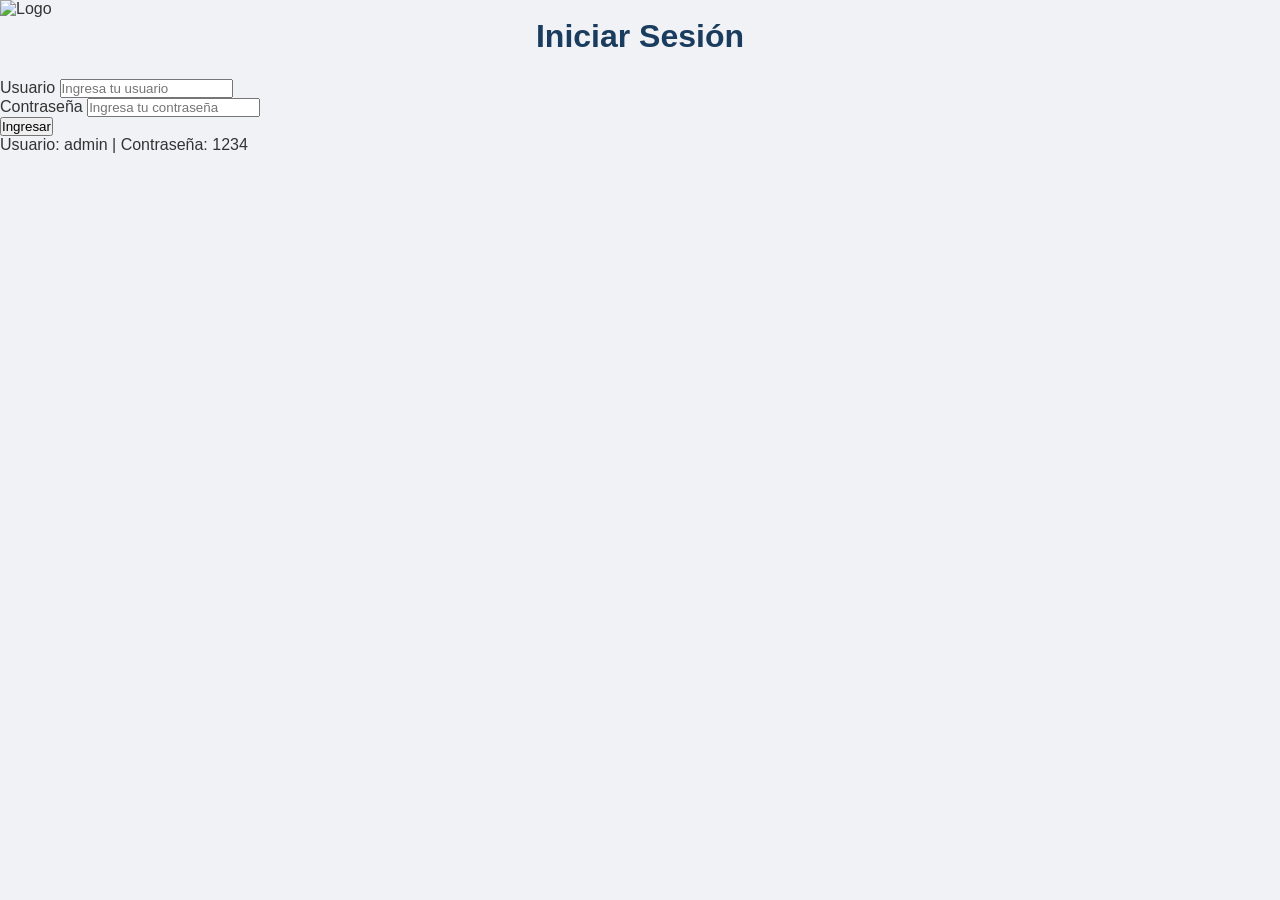
==== login.html @ 32f02a88 "Estructura inicial del proyecto" ====
<!DOCTYPE html>
<html lang="es">

<head>
    <meta charset="UTF-8">
    <meta name="viewport" content="width=device-width, initial-scale=1.0">
    <title>Turismo Aventura - Login</title>
    <link rel="stylesheet" href="css/estilos.css">
    <link rel="stylesheet" href="css/login.css">
</head>

<body class="login-page">
    <div class="login-container">
        <div class="login-box">
            <img src="img/logo.png" alt="Logo" class="login-logo">
            <h2>Iniciar Sesión</h2>
            <form id="loginForm">
                <div class="form-group">
                    <label for="username">Usuario</label>
                    <input type="text" id="username" placeholder="Ingresa tu usuario" required>
                </div>
                <div class="form-group">
                    <label for="password">Contraseña</label>
                    <input type="password" id="password" placeholder="Ingresa tu contraseña" required>
                </div>
                <button type="submit" class="btn-login">Ingresar</button>
                <div id="loginError" class="error-message"></div>
            </form>
            <p class="login-info">Usuario: admin | Contraseña: 1234</p>
        </div>
    </div>

    <script src="js/login.js"></script>
</body>

</html>
---- css/estilos.css ----
/* Estilos globales */
* {
    margin: 0;
    padding: 0;
    box-sizing: border-box;
    font-family: 'Segoe UI', Tahoma, Geneva, Verdana, sans-serif;
}

body {
    background-color: #f0f2f5;
    color: #333;
    min-height: 100vh;
    display: flex;
    flex-direction: column;
}

/* Header */
header {
    background: linear-gradient(135deg, #1a3c5e, #2d6a9f);
    color: white;
    padding: 1rem 2rem;
    display: flex;
    justify-content: space-between;
    align-items: center;
    flex-wrap: wrap;
    box-shadow: 0 2px 10px rgba(0,0,0,0.3);
}

.logo {
    display: flex;
    align-items: center;
    gap: 1rem;
}

.logo img {
    height: 50px;
    width: auto;
}

.logo h1 {
    font-size: 1.5rem;
    font-weight: 700;
    letter-spacing: 1px;
}

nav {
    display: flex;
    gap: 1.5rem;
    flex-wrap: wrap;
}

nav a {
    color: white;
    text-decoration: none;
    font-weight: 500;
    padding: 0.5rem 1rem;
    border-radius: 5px;
    transition: all 0.3s ease;
}

nav a:hover {
    background-color: rgba(255,255,255,0.2);
    transform: translateY(-2px);
}

/* Main */
main {
    flex: 1;
    padding: 2rem;
    max-width: 1200px;
    margin: 0 auto;
    width: 100%;
}

h2 {
    color: #1a3c5e;
    font-size: 2rem;
    margin-bottom: 1.5rem;
    text-align: center;
}

h3 {
    color: #2d6a9f;
    margin: 1rem 0;
}

/* Footer */
footer {
    background: linear-gradient(135deg, #1a3c5e, #2d6a9f);
    color: white;
    text-align: center;
    padding: 1.5rem;
    margin-top: auto;
}

.social {
    margin-top: 0.5rem;
}

.social a {
    color: white;
    text-decoration: none;
    margin: 0 1rem;
    transition: color 0.3s ease;
}

.social a:hover {
    color: #ffd700;
}

/* Responsive */
@media (max-width: 768px) {
    header {
        flex-direction: column;
        gap: 1rem;
    }
    
    nav {
        justify-content: center;
    }
    
    main {
        padding: 1rem;
    }
    
    h2 {
        font-size: 1.5rem;
    }
}
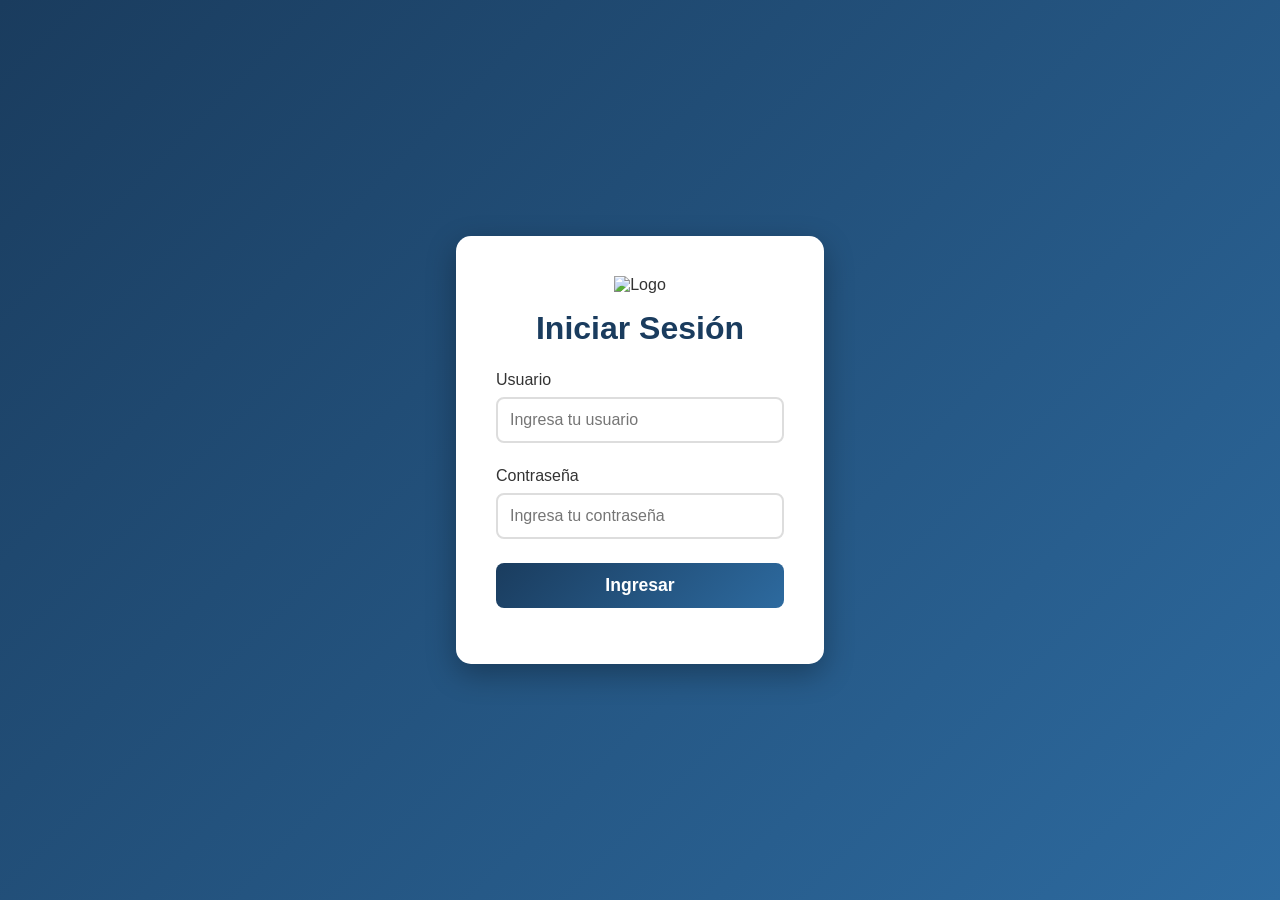
==== commit 53dbc4d2: "actualizacion de login.html" ====
--- a/login.html
+++ b/login.html
@@ -26,7 +26,6 @@
                 <button type="submit" class="btn-login">Ingresar</button>
                 <div id="loginError" class="error-message"></div>
             </form>
-            <p class="login-info">Usuario: admin | Contraseña: 1234</p>
         </div>
     </div>
 
--- a/css/login.css
+++ b/css/login.css
@@ -0,0 +1,87 @@
+.login-page {
+    background: linear-gradient(135deg, #1a3c5e, #2d6a9f);
+    justify-content: center;
+    align-items: center;
+    min-height: 100vh;
+    display: flex;
+}
+
+.login-container {
+    width: 100%;
+    max-width: 400px;
+    padding: 1rem;
+}
+
+.login-box {
+    background: white;
+    padding: 2.5rem;
+    border-radius: 15px;
+    box-shadow: 0 10px 30px rgba(0, 0, 0, 0.3);
+    text-align: center;
+}
+
+.login-logo {
+    width: 80px;
+    margin-bottom: 1rem;
+}
+
+.login-box h2 {
+    color: #1a3c5e;
+    margin-bottom: 1.5rem;
+}
+
+.form-group {
+    margin-bottom: 1.5rem;
+    text-align: left;
+}
+
+.form-group label {
+    display: block;
+    margin-bottom: 0.5rem;
+    color: #333;
+    font-weight: 500;
+}
+
+.form-group input {
+    width: 100%;
+    padding: 0.75rem;
+    border: 2px solid #ddd;
+    border-radius: 8px;
+    font-size: 1rem;
+    transition: border-color 0.3s ease;
+}
+
+.form-group input:focus {
+    border-color: #2d6a9f;
+    outline: none;
+}
+
+.btn-login {
+    width: 100%;
+    padding: 0.75rem;
+    background: linear-gradient(135deg, #1a3c5e, #2d6a9f);
+    color: white;
+    border: none;
+    border-radius: 8px;
+    font-size: 1.1rem;
+    font-weight: 600;
+    cursor: pointer;
+    transition: transform 0.3s ease, box-shadow 0.3s ease;
+}
+
+.btn-login:hover {
+    transform: translateY(-2px);
+    box-shadow: 0 5px 15px rgba(45, 106, 159, 0.4);
+}
+
+.error-message {
+    color: #dc3545;
+    margin-top: 1rem;
+    font-size: 0.9rem;
+}
+
+.login-info {
+    margin-top: 1rem;
+    color: #666;
+    font-size: 0.85rem;
+}
